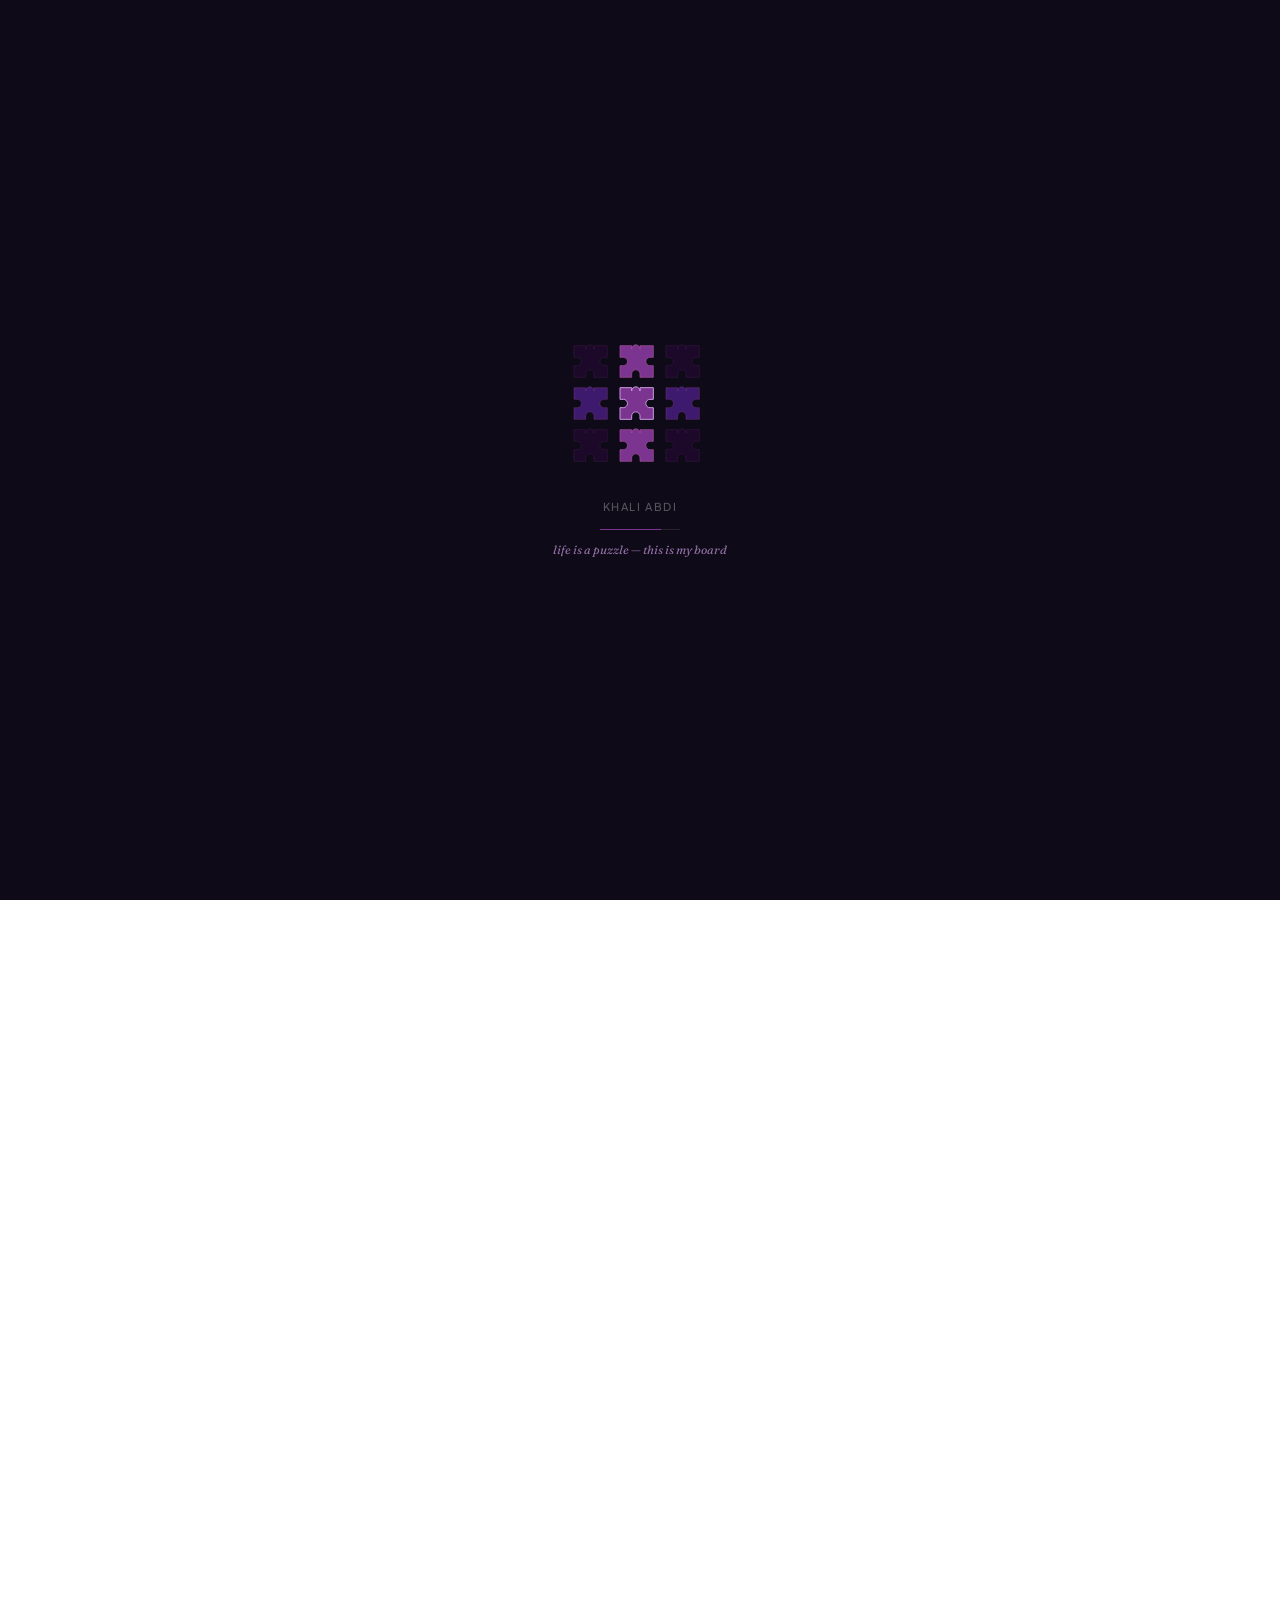
==== index.html @ a6e0e797 "Add site files" ====
<!DOCTYPE html>
<html lang="en">
<head>
  <meta charset="UTF-8" />
  <meta name="viewport" content="width=device-width, initial-scale=1.0" />
  <title>Khali Abdi — Human Factors Researcher</title>
  <meta name="description" content="Khali Abdi is a human factors researcher focused on accessibility and equity in health technology." />
  <link rel="preconnect" href="https://fonts.googleapis.com" />
  <link rel="preconnect" href="https://fonts.gstatic.com" crossorigin />
  <link rel="stylesheet" href="css/style.css" />
</head>
<body>

  <div id="loader">
    <div id="loader-pieces">
      <div class="lp" style="animation-delay:0.0s"><svg viewBox="0 0 52 48" fill="none"><path d="M2 2h14v4a5 5 0 0 1 10 0V2h16v14h-4a5 5 0 0 0 0 10h4v14H26v-4a5 5 0 0 0-10 0v4H2V26h4a5 5 0 0 0 0-10H2Z" fill="#1C0828" stroke="rgba(123,52,144,0.3)" stroke-width="0.8"/></svg></div>
      <div class="lp" style="animation-delay:0.1s"><svg viewBox="0 0 52 48" fill="none"><path d="M2 2h14v4a5 5 0 0 1 10 0V2h16v14h-4a5 5 0 0 0 0 10h4v14H26v-4a5 5 0 0 0-10 0v4H2V26h4a5 5 0 0 0 0-10H2Z" fill="#7B3490" stroke="#A855A0" stroke-width="0.8"/></svg></div>
      <div class="lp" style="animation-delay:0.2s"><svg viewBox="0 0 52 48" fill="none"><path d="M2 2h14v4a5 5 0 0 1 10 0V2h16v14h-4a5 5 0 0 0 0 10h4v14H26v-4a5 5 0 0 0-10 0v4H2V26h4a5 5 0 0 0 0-10H2Z" fill="#1C0828" stroke="rgba(123,52,144,0.3)" stroke-width="0.8"/></svg></div>
      <div class="lp" style="animation-delay:0.3s"><svg viewBox="0 0 52 48" fill="none"><path d="M2 2h14v4a5 5 0 0 1 10 0V2h16v14h-4a5 5 0 0 0 0 10h4v14H26v-4a5 5 0 0 0-10 0v4H2V26h4a5 5 0 0 0 0-10H2Z" fill="#3D1A6E" stroke="rgba(168,85,160,0.4)" stroke-width="0.8"/></svg></div>
      <div class="lp" style="animation-delay:0.4s"><svg viewBox="0 0 52 48" fill="none"><path d="M2 2h14v4a5 5 0 0 1 10 0V2h16v14h-4a5 5 0 0 0 0 10h4v14H26v-4a5 5 0 0 0-10 0v4H2V26h4a5 5 0 0 0 0-10H2Z" fill="#7B3490" stroke="#C89AE0" stroke-width="1.2"/></svg></div>
      <div class="lp" style="animation-delay:0.5s"><svg viewBox="0 0 52 48" fill="none"><path d="M2 2h14v4a5 5 0 0 1 10 0V2h16v14h-4a5 5 0 0 0 0 10h4v14H26v-4a5 5 0 0 0-10 0v4H2V26h4a5 5 0 0 0 0-10H2Z" fill="#3D1A6E" stroke="rgba(168,85,160,0.4)" stroke-width="0.8"/></svg></div>
      <div class="lp" style="animation-delay:0.6s"><svg viewBox="0 0 52 48" fill="none"><path d="M2 2h14v4a5 5 0 0 1 10 0V2h16v14h-4a5 5 0 0 0 0 10h4v14H26v-4a5 5 0 0 0-10 0v4H2V26h4a5 5 0 0 0 0-10H2Z" fill="#1C0828" stroke="rgba(123,52,144,0.3)" stroke-width="0.8"/></svg></div>
      <div class="lp" style="animation-delay:0.7s"><svg viewBox="0 0 52 48" fill="none"><path d="M2 2h14v4a5 5 0 0 1 10 0V2h16v14h-4a5 5 0 0 0 0 10h4v14H26v-4a5 5 0 0 0-10 0v4H2V26h4a5 5 0 0 0 0-10H2Z" fill="#7B3490" stroke="#A855A0" stroke-width="0.8"/></svg></div>
      <div class="lp" style="animation-delay:0.8s"><svg viewBox="0 0 52 48" fill="none"><path d="M2 2h14v4a5 5 0 0 1 10 0V2h16v14h-4a5 5 0 0 0 0 10h4v14H26v-4a5 5 0 0 0-10 0v4H2V26h4a5 5 0 0 0 0-10H2Z" fill="#1C0828" stroke="rgba(123,52,144,0.3)" stroke-width="0.8"/></svg></div>
    </div>
    <div id="loader-name">Khali Abdi</div>
    <div id="loader-bar-wrap"><div id="loader-bar"></div></div>
    <div id="loader-tagline">life is a puzzle — this is my board</div>
  </div>

  <div id="page-body">

    <header id="nav">
      <a href="#top" id="nav-name">Khali Abdi</a>
      <button id="nav-toggle" aria-label="Toggle menu" aria-expanded="false">Menu</button>
      <nav id="nav-links" aria-label="Main navigation">
        <a href="#work" class="nav-link">Work</a>
        <a href="#resume" class="nav-link">Resume</a>
        <a href="#contact" class="nav-link">Contact</a>
      </nav>
    </header>

    <section id="hero" aria-label="Introduction">
      <div id="hero-grid">
        <div id="hero-text">
          <h1 id="hero-title">Hi, I'm Khali.</h1>
          <p class="hero-bio">
            I want to make healthcare more accessible, and use that to change what's possible in someone's
            life. I'm fascinated by why technology built to help so often goes unused, and I want my
            research to shape policy so those solutions can actually reach everyone, no matter where they
            live, what they can read, or what they can afford.
          </p>
          <div id="hero-btns">
            <a href="#work" class="btn-primary">See my work</a>
            <a href="#contact" class="link-quiet">Get in touch</a>
          </div>
        </div>
        <div id="hero-headshot"><img src="assets/khali-headshot.jpg" alt="Khali Abdi headshot" /></div>
      </div>
    </section>

    <section id="work" aria-label="Selected work">
      <h2 class="work-heading">Selected work</h2>
      <p class="work-intro">Three projects that shaped how I think about designing for people under strain.</p>

      <div class="proj-list">

        <a href="case-studies/mea.html" class="proj-row">
          <p class="proj-role">Co-founder &amp; Product Lead</p>
          <h3 class="proj-title">Mea — peer support for postpartum mental health</h3>
          <p class="proj-sub">
            A digital platform pairing peer connection, emotion tracking, and a personalized care guide for
            postpartum parents. Selected for the University of Waterloo's Velocity Summer Incubator; the
            roadmap was shaped by 1,000+ survey views and 20+ interviews with healthcare experts and
            target users.
          </p>
          <div class="proj-tags">
            <span class="tag">Product strategy</span>
            <span class="tag">Customer discovery</span>
            <span class="tag">Digital health</span>
          </div>
        </a>

        <a href="case-studies/hydrogel.html" class="proj-row">
          <p class="proj-role">Final Year Capstone, University of Waterloo</p>
          <h3 class="proj-title">Oxygen-releasing hydrogel for diabetic wounds</h3>
          <p class="proj-sub">
            Designed and fabricated a hydrogel using thiolated gelatin and calcium peroxide to support
            diabetic wound healing. Optimized the formulation through iterative testing and pulse oximetry
            measurements, sustaining roughly 86% peak oxygen levels over several hours.
          </p>
          <div class="proj-tags">
            <span class="tag">Materials design</span>
            <span class="tag">Iterative testing</span>
            <span class="tag">Healthcare</span>
          </div>
        </a>

        <a href="case-studies/syde-548.html" class="proj-row">
          <p class="proj-role">SYDE 548, User Research Portfolio</p>
          <h3 class="proj-title">Redesigning course selection for cognitive load</h3>
          <p class="proj-sub">
            A research portfolio on UWaterloo's engineering course-selection process. Built proto-personas
            for neurodivergent and international students, ran love-letter/break-up-letter and journey-mapping
            sessions, and used heuristic evaluation to trace how a fragmented toolset overwhelms students
            during selection.
          </p>
          <div class="proj-tags">
            <span class="tag">Qualitative research</span>
            <span class="tag">Journey mapping</span>
            <span class="tag">Heuristic evaluation</span>
          </div>
        </a>

      </div>
    </section>

    <section id="resume" aria-label="Resume">
      <div class="resume-head">
        <h2 class="work-heading" style="margin-bottom:0">Resume</h2>
        <a href="assets/khadija-abdi-resume.pdf" class="btn-outline" target="_blank">Download PDF ↓</a>
      </div>

      <div class="resume-block">
        <p class="resume-block-label">Education</p>

        <div class="resume-entry">
          <div class="resume-row">
            <span class="resume-role">MS, Human-Environment Relations — Environmental Psychology and Human Factors</span>
            <span class="resume-dates">May 2028</span>
          </div>
          <p class="resume-org">Cornell University, Ithaca, NY</p>
          <ul class="resume-bullets">
            <li>Research focus: Equity in health sensor design (cross-skin-tone accuracy) and user trust in health technology
            <li>Relevant coursework: Human Factors & Inclusive Design, Applied Ergonomic Methods, Research Methods, AI Embodiment & Design, Quantitative Methods I</li>
          </ul>
        </div>

        <div class="resume-entry">
          <div class="resume-row">
            <span class="resume-role">BASc, Chemical Engineering, Honours, Co-operative Program</span>
            <span class="resume-dates">May 2025</span>
          </div>
          <p class="resume-org">University of Waterloo, Waterloo, ON</p>
          <ul class="resume-bullets">
            <li>Roy Duxbury Award for Leadership (2025); Chemical Engineering 4th Year Design Award (2025); Collective Movement Award for Community Leadership (2025); Engineering Society Leadership Excellence Award (2024)</li>
            <li>Relevant coursework: User Centered Design Methods, Process Data Analysis, Computer Literacy and Programming for Chemical Engineers</li>
          </ul>
        </div>
      </div>

      <div class="resume-block">
        <p class="resume-block-label">Experience</p>

        <div class="resume-entry">
          <div class="resume-row">
            <span class="resume-role">Research Fellow</span>
            <span class="resume-dates">Fall 2026 – Present</span>
          </div>
          <p class="resume-org">Health Design Innovation Lab (HDIL), Cornell University, Ithaca, NY</p>
        </div>

        <div class="resume-entry">
          <div class="resume-row">
            <span class="resume-role">User Experience Researcher</span>
            <span class="resume-dates">Aug 2025 – Present</span>
          </div>
          <p class="resume-org">Allshores Limited, Toronto, ON</p>
          <ul class="resume-bullets">
            <li>Mapped end-to-end workflows for 3 patient and provider audiences, uncovering 10+ pain points that informed feature prioritization for health-related services.</li>
            <li>Collaborated with Insights and Product teams to design and implement 5 feedback collection methods, strengthening alignment across stakeholders.</li>
            <li>Synthesized findings into 5 user personas and early Jobs To Be Done (JTBD) frameworks, delivering strategic insights that guided product roadmap decisions.</li>
          </ul>
        </div>

        <div class="resume-entry">
          <div class="resume-row">
            <span class="resume-role">Co-Founder &amp; Product Lead</span>
            <span class="resume-dates">Oct 2024 – Present</span>
          </div>
          <p class="resume-org">Mea (formerly Hera), Waterloo, ON</p>
          <ul class="resume-bullets">
            <li>Building a digital support platform that addresses postpartum mental health through peer connection, emotion tracking, and a personalized care guide.</li>
            <li>Selected for the University of Waterloo's Velocity Summer Incubator, receiving venture funding, mentorship, and dedicated product development support.</li>
            <li>Led customer discovery and product validation through 1,000+ survey views and 20+ interviews with healthcare experts and target users, refining the roadmap through strategic mentorship and early advisor engagement.</li>
          </ul>
        </div>

        <div class="resume-entry">
          <div class="resume-row">
            <span class="resume-role">Associate Product Management Intern</span>
            <span class="resume-dates">Jan 2024 – Aug 2024</span>
          </div>
          <p class="resume-org">The Argus Group, Hamilton, Bermuda</p>
          <ul class="resume-bullets">
            <li>Owned and conducted usability tests with 10 participants, extracting 12 actionable insights that improved the health benefits tool's navigation efficiency by reducing user navigation time by 20%.</li>
            <li>Designed an MVP roadmap, securing $100,000 in funding, streamlining the online booking process and consolidating practice sites.</li>
            <li>Enabled cross-regional executive decision-making by developing a Power BI dashboard visualizing customer insights for 6 user segments, reducing data retrieval time by 40%.</li>
            <li>Addressed customer concerns regarding rising insurance premiums by optimizing digital channels, increasing user satisfaction by 5% as measured by CSAT scores.</li>
          </ul>
        </div>

        <div class="resume-entry">
          <div class="resume-row">
            <span class="resume-role">Innovation Consultant Intern</span>
            <span class="resume-dates">Jan 2023 – Apr 2023</span>
          </div>
          <p class="resume-org">The Argus Group, Hamilton, Bermuda</p>
          <ul class="resume-bullets">
            <li>Conducted 20+ user interviews and 5 audience surveys to identify service lifecycle gaps, leading to an MVP that improved customer retention by 10%.</li>
            <li>Championed a digital tools audit to determine their role in shaping the comprehensive experience management capability; conducted 20+ interviews and evaluated 80+ tools.</li>
            <li>Demonstrated data triangulation by synthesizing surveys, interviews, and observations to analyze CSAT and NPS metrics, providing actionable insights to 35 stakeholders to inform planning for the next fiscal year.</li>
          </ul>
        </div>

        <div class="resume-entry">
          <div class="resume-row">
            <span class="resume-role">Software Engineering Research Assistant</span>
            <span class="resume-dates">May 2022 – Aug 2022</span>
          </div>
          <p class="resume-org">Healthcare Systems RA Inc., Waterloo, ON</p>
          <ul class="resume-bullets">
            <li>Developed 50+ UX/UI pages weekly in Figma, accelerating project kickoff timelines by 15% by incorporating real-time user feedback.</li>
            <li>Created the frontend of CCUS Connect using ReactJS, enabling Canadian industry leaders to track carbon emissions, which supported funding applications for sustainable tax credits.</li>
            <li>Conducted market research on 15+ high-emission companies, shaping a prioritized feature list that increased platform adoption rates by 20%.</li>
          </ul>
        </div>
      </div>

      <div class="resume-block">
        <p class="resume-block-label">Leadership</p>

        <div class="resume-entry">
          <div class="resume-row">
            <span class="resume-role">President</span>
            <span class="resume-dates">Apr 2022 – Jun 2025</span>
          </div>
          <p class="resume-org">National Society of Black Engineers, UWaterloo Chapter, Waterloo, ON</p>
          <ul class="resume-bullets">
            <li>Led chapter mentorship and tutoring initiatives, providing academic support to first and second-year engineering students and partnering with STEMpowered and local high schools to tutor Grade 11 and 12 students in STEM subjects.</li>
            <li>Managed a cross-functional team of 11 executives, growing chapter membership by 30% and strengthening strategic presence within the engineering faculty.</li>
            <li>Secured over $15,000 in sponsorships with industry partners like Google, Bloomberg, NASDAQ, and McKinsey to create events that benefited both the company and chapter objectives.</li>
          </ul>
        </div>
      </div>

      <div class="resume-block" style="margin-bottom:0">
        <p class="resume-block-label">Projects</p>

        <div class="resume-entry">
          <div class="resume-row">
            <span class="resume-role">Oxygen-Releasing Hydrogel for Diabetic Wounds — Final Year Capstone</span>
            <span class="resume-dates">Apr 2025</span>
          </div>
          <ul class="resume-bullets">
            <li>Designed and fabricated an oxygen-releasing hydrogel for diabetic wound healing using thiolated gelatin and calcium peroxide.</li>
            <li>Optimized formulation through iterative testing and pulse oximetry measurements, achieving ~86% peak oxygen levels sustained over several hours.</li>
          </ul>
        </div>

        <div class="resume-entry">
          <div class="resume-row">
            <span class="resume-role">Ava — Recipient, $8,000 Product Scholarship</span>
            <span class="resume-dates">Nov 2023</span>
          </div>
          <ul class="resume-bullets">
            <li>Led the design and development of Ava, a productivity assistant tackling burnout in demanding academic programs, with a functional prototype showcased in presentations and PRDs.</li>
            <li>Conducted 15+ interviews and analyzed 50+ surveys to validate features and refine the design strategy for students.</li>
          </ul>
        </div>
      </div>
    </section>

    <section id="life" aria-label="Beyond work">
      <p class="work-heading" style="margin-bottom:4px">Beyond work</p>
      <p class="work-intro">A few stops from the 6 countries so far, on the way to 15 before 30.</p>
      <div id="life-strip">
        <div class="life-photo"><img src="assets/travel-1.jpg" alt="Travel photo" /></div>
        <div class="life-photo"><img src="assets/travel-2.jpg" alt="Travel photo" /></div>
        <div class="life-photo"><img src="assets/travel-3.jpg" alt="Travel photo" /></div>
        <div class="life-photo"><img src="assets/travel-4.jpg" alt="Travel photo" /></div>
        <div class="life-photo"><img src="assets/travel-5.jpg" alt="Travel photo" /></div>
      </div>
    </section>

    <footer id="contact" aria-label="Contact">
      <div class="contact-inner">
        <h2 class="contact-heading">Open to human factors research and engineering roles.</h2>
        <div class="contact-links">
          <a href="mailto:ka585@cornell.edu" class="contact-link">ka585@cornell.edu</a>
          <a href="https://linkedin.com/in/khaliabdi" class="contact-link" target="_blank" rel="noopener">LinkedIn</a>
          <a href="assets/khadija-abdi-resume.pdf" class="contact-link" target="_blank">Resume</a>
        </div>
        <p class="contact-sub">Cornell MS Human-Environment Relations, Fall 2026.</p>
      </div>
    </footer>

  </div><!-- /#page-body -->

  <script src="js/main.js"></script>
</body>
</html>
---- css/style.css ----
/* ============================================================
   KHALI ABDI — PORTFOLIO
   style.css
   ============================================================ */

@import url('https://fonts.googleapis.com/css2?family=Fraunces:opsz,wght@9..144,400;9..144,500;9..144,600&family=Plus+Jakarta+Sans:wght@400;500;600&display=swap');

:root {
  --white:      #FFFFFF;
  --bg-soft:    #FAFAFA;
  --ink:        #161116;
  --ink-muted:  #5A5560;
  --ink-faint:  #948E9C;
  --plum:       #7B3490;
  --line:       #E8E2ED;

  --serif: 'Fraunces', Georgia, serif;
  --sans:  'Plus Jakarta Sans', system-ui, sans-serif;

  --ease: cubic-bezier(0.22, 1, 0.36, 1);
}

*, *::before, *::after {
  box-sizing: border-box;
  margin: 0;
  padding: 0;
}

html {
  scroll-behavior: smooth;
}

body {
  font-family: var(--sans);
  background: var(--white);
  color: var(--ink);
  -webkit-font-smoothing: antialiased;
}

a {
  text-decoration: none;
  color: inherit;
}

:focus-visible {
  outline: 2px solid var(--plum);
  outline-offset: 3px;
}

/* ── NAV ─────────────────────────────────────────────────── */
#nav {
  display: flex;
  align-items: center;
  justify-content: space-between;
  max-width: 900px;
  margin: 0 auto;
  padding: 32px 32px 0;
}

#nav-name {
  font-family: var(--serif);
  font-size: 17px;
  font-weight: 500;
  color: var(--ink);
}

#nav-links {
  display: flex;
  gap: 28px;
}

#nav-toggle {
  display: none;
  background: none;
  border: none;
  font-family: var(--sans);
  font-size: 13px;
  color: var(--ink);
  cursor: pointer;
}

.nav-link {
  font-size: 13px;
  color: var(--ink-muted);
  padding-bottom: 3px;
  border-bottom: 1px solid transparent;
  transition: color 0.15s, border-color 0.15s;
}

.nav-link:hover,
.nav-link.active {
  color: var(--ink);
  border-color: var(--plum);
}

/* ── HERO ────────────────────────────────────────────────── */
#hero {
  max-width: 1000px;
  margin: 0 auto;
  padding: 96px 32px 88px;
}

#hero-grid {
  display: grid;
  grid-template-columns: 1.3fr 0.9fr;
  gap: 48px;
  align-items: center;
}

#hero-headshot {
  aspect-ratio: 4 / 5;
  border-radius: 6px;
  overflow: hidden;
  background: var(--bg-soft);
  border: 1px solid var(--line);
}

#hero-headshot img {
  width: 100%;
  height: 100%;
  object-fit: cover;
  display: block;
}

@media (max-width: 780px) {
  #hero-grid {
    grid-template-columns: 1fr;
  }
  #hero-headshot {
    max-width: 260px;
    order: -1;
  }
}

#hero-title {
  font-family: var(--serif);
  font-weight: 500;
  font-size: clamp(34px, 5vw, 52px);
  line-height: 1.18;
  letter-spacing: -0.01em;
  max-width: 620px;
  margin-bottom: 28px;
}

.hero-bio {
  font-size: 16px;
  line-height: 1.75;
  color: var(--ink-muted);
  max-width: 560px;
  margin-bottom: 20px;
}

.hero-bio:last-of-type {
  margin-bottom: 32px;
}

#hero-btns {
  display: flex;
  gap: 24px;
  align-items: center;
}

.btn-primary {
  display: inline-flex;
  align-items: center;
  font-size: 14px;
  font-weight: 500;
  color: var(--white);
  background: var(--plum);
  padding: 11px 22px;
  border-radius: 3px;
  transition: background 0.15s;
}

.btn-primary:hover {
  background: #632875;
}

.link-quiet {
  font-size: 14px;
  color: var(--ink-muted);
  border-bottom: 1px solid var(--line);
  padding-bottom: 2px;
  transition: color 0.15s, border-color 0.15s;
}

.link-quiet:hover {
  color: var(--plum);
  border-color: var(--plum);
}

.btn-outline {
  display: inline-flex;
  align-items: center;
  gap: 8px;
  font-size: 13px;
  font-weight: 500;
  color: var(--plum);
  border: 1px solid var(--plum);
  padding: 9px 18px;
  border-radius: 3px;
  transition: background 0.15s, color 0.15s;
}

.btn-outline:hover {
  background: var(--plum);
  color: var(--white);
}

/* ── WORK ────────────────────────────────────────────────── */
#work {
  max-width: 900px;
  margin: 0 auto;
  padding: 0 32px 96px;
}

.work-heading {
  font-family: var(--serif);
  font-size: 22px;
  font-weight: 500;
  color: var(--ink);
  margin-bottom: 8px;
}

.work-intro {
  font-size: 14px;
  color: var(--ink-muted);
  max-width: 480px;
  margin-bottom: 40px;
  line-height: 1.6;
}

.proj-list {
  display: flex;
  flex-direction: column;
  border-top: 1px solid var(--line);
}

.proj-row {
  display: block;
  padding: 32px 0;
  border-bottom: 1px solid var(--line);
  transition: background 0.15s;
}

.proj-row:hover .proj-title {
  color: var(--plum);
}

.proj-role {
  font-size: 12px;
  color: var(--ink-faint);
  margin-bottom: 6px;
}

.proj-title {
  font-family: var(--serif);
  font-size: 21px;
  font-weight: 500;
  color: var(--ink);
  line-height: 1.3;
  margin-bottom: 10px;
  transition: color 0.15s;
  max-width: 620px;
}

.proj-sub {
  font-size: 14px;
  color: var(--ink-muted);
  line-height: 1.7;
  max-width: 600px;
  margin-bottom: 14px;
}

.proj-tags {
  display: flex;
  gap: 8px;
  flex-wrap: wrap;
}

.tag {
  font-size: 11.5px;
  padding: 3px 10px;
  border-radius: 20px;
  border: 1px solid var(--line);
  color: var(--ink-muted);
}

/* ── RESUME ──────────────────────────────────────────────── */
#resume {
  max-width: 900px;
  margin: 0 auto;
  padding: 0 32px 96px;
}

.resume-head {
  display: flex;
  align-items: baseline;
  justify-content: space-between;
  flex-wrap: wrap;
  gap: 16px;
  border-top: 1px solid var(--line);
  padding-top: 32px;
  margin-bottom: 40px;
}

.resume-block {
  margin-bottom: 40px;
}

.resume-block-label {
  font-size: 12px;
  font-weight: 600;
  letter-spacing: 0.06em;
  text-transform: uppercase;
  color: var(--plum);
  margin-bottom: 20px;
}

.resume-entry {
  padding-bottom: 22px;
  margin-bottom: 22px;
  border-bottom: 1px solid var(--line);
}

.resume-entry:last-child {
  border-bottom: none;
  margin-bottom: 0;
  padding-bottom: 0;
}

.resume-row {
  display: flex;
  justify-content: space-between;
  align-items: baseline;
  flex-wrap: wrap;
  gap: 6px 16px;
  margin-bottom: 4px;
}

.resume-role {
  font-family: var(--serif);
  font-size: 16.5px;
  font-weight: 500;
  color: var(--ink);
}

.resume-org {
  font-size: 13.5px;
  color: var(--ink-muted);
}

.resume-dates {
  font-size: 12.5px;
  color: var(--ink-faint);
  white-space: nowrap;
}

.resume-bullets {
  list-style: none;
  margin-top: 10px;
}

.resume-bullets li {
  font-size: 13.5px;
  line-height: 1.65;
  color: var(--ink-muted);
  padding-left: 14px;
  position: relative;
  margin-bottom: 6px;
}

.resume-bullets li::before {
  content: '–';
  position: absolute;
  left: 0;
  color: var(--ink-faint);
}

/* ── CASE STUDY ──────────────────────────────────────────── */
#cs-hero {
  max-width: 760px;
  margin: 0 auto;
  padding: 72px 32px 48px;
}

.cs-back {
  display: inline-block;
  font-size: 13px;
  color: var(--ink-muted);
  margin-bottom: 32px;
  border-bottom: 1px solid var(--line);
  padding-bottom: 2px;
  transition: color 0.15s, border-color 0.15s;
}

.cs-back:hover {
  color: var(--plum);
  border-color: var(--plum);
}

.cs-eyebrow {
  font-size: 13px;
  color: var(--ink-faint);
  margin-bottom: 14px;
}

.cs-title {
  font-family: var(--serif);
  font-weight: 500;
  font-size: clamp(28px, 4.5vw, 42px);
  line-height: 1.2;
  letter-spacing: -0.01em;
  margin-bottom: 20px;
}

.cs-lead {
  font-size: 16px;
  line-height: 1.75;
  color: var(--ink-muted);
  max-width: 600px;
  margin-bottom: 36px;
}

.cs-meta-row {
  display: grid;
  grid-template-columns: repeat(auto-fit, minmax(140px, 1fr));
  gap: 20px;
  border-top: 1px solid var(--line);
  border-bottom: 1px solid var(--line);
  padding: 20px 0;
}

.cs-meta-k {
  font-size: 11px;
  color: var(--ink-faint);
  text-transform: uppercase;
  letter-spacing: 0.06em;
  margin-bottom: 6px;
}

.cs-meta-v {
  font-size: 13.5px;
  color: var(--ink);
}

#cs-body {
  max-width: 760px;
  margin: 0 auto;
  padding: 0 32px 96px;
}

.cs-section {
  padding: 40px 0;
  border-bottom: 1px solid var(--line);
}

.cs-section:last-child {
  border-bottom: none;
}

.cs-section-k {
  font-size: 12px;
  font-weight: 600;
  letter-spacing: 0.06em;
  text-transform: uppercase;
  color: var(--plum);
  margin-bottom: 12px;
}

.cs-section-h {
  font-family: var(--serif);
  font-size: 20px;
  font-weight: 500;
  color: var(--ink);
  margin-bottom: 14px;
  max-width: 560px;
}

.cs-section-p {
  font-size: 14.5px;
  line-height: 1.8;
  color: var(--ink-muted);
  max-width: 600px;
  margin-bottom: 14px;
}

.cs-callout {
  font-family: var(--serif);
  font-style: italic;
  font-size: 15px;
  color: var(--plum);
  max-width: 560px;
  line-height: 1.6;
  margin-top: 8px;
}

.cs-personas {
  display: grid;
  grid-template-columns: repeat(auto-fit, minmax(220px, 1fr));
  gap: 20px;
  margin-top: 16px;
}

.cs-persona-card {
  border: 1px solid var(--line);
  border-radius: 4px;
  padding: 20px;
}

.cs-persona-name {
  font-family: var(--serif);
  font-size: 15px;
  font-weight: 500;
  color: var(--ink);
  margin-bottom: 4px;
}

.cs-persona-role {
  font-size: 12px;
  color: var(--ink-faint);
  margin-bottom: 10px;
}

.cs-persona-list {
  list-style: none;
}

.cs-persona-list li {
  font-size: 13px;
  line-height: 1.6;
  color: var(--ink-muted);
  padding-left: 12px;
  position: relative;
  margin-bottom: 5px;
}

.cs-persona-list li::before {
  content: '–';
  position: absolute;
  left: 0;
  color: var(--ink-faint);
}

.cs-theme-table {
  width: 100%;
  border-collapse: collapse;
  margin-top: 12px;
  font-size: 13px;
}

.cs-theme-table th {
  text-align: left;
  font-size: 11px;
  text-transform: uppercase;
  letter-spacing: 0.05em;
  color: var(--ink-faint);
  padding: 8px 12px 8px 0;
  border-bottom: 1px solid var(--line);
}

.cs-theme-table td {
  padding: 10px 12px 10px 0;
  border-bottom: 1px solid var(--line);
  color: var(--ink-muted);
  vertical-align: top;
}

.cs-theme-table td:first-child {
  color: var(--ink);
  font-weight: 500;
  white-space: nowrap;
}

.cs-gallery {
  display: grid;
  grid-template-columns: repeat(auto-fit, minmax(200px, 1fr));
  gap: 16px;
  margin-top: 16px;
}

.cs-section-split {
  display: grid;
  grid-template-columns: 1.3fr 1fr;
  gap: 32px;
  align-items: center;
}

.cs-split-photo {
  aspect-ratio: 4 / 3;
}

@media (max-width: 640px) {
  .cs-section-split {
    grid-template-columns: 1fr;
  }
}

.cs-photo {
  aspect-ratio: 4 / 3;
  border-radius: 4px;
  overflow: hidden;
  background: var(--bg-soft);
  border: 1px solid var(--line);
}

.cs-photo img {
  width: 100%;
  height: 100%;
  object-fit: cover;
  display: block;
}

.cs-downloads {
  display: flex;
  gap: 14px;
  flex-wrap: wrap;
  margin-top: 16px;
}

.cs-mockups {
  display: flex;
  align-items: flex-end;
  gap: 32px;
  flex-wrap: wrap;
  margin-top: 20px;
}

.device-laptop {
  width: 340px;
  max-width: 100%;
}

.device-laptop .screen {
  aspect-ratio: 16 / 10;
  background: var(--bg-soft);
  border: 6px solid #2A2530;
  border-bottom: none;
  border-radius: 8px 8px 0 0;
  overflow: hidden;
}

.device-laptop .base {
  height: 10px;
  background: #3A3440;
  border-radius: 0 0 6px 6px;
}

.device-phone {
  width: 150px;
  max-width: 40%;
}

.device-phone .screen {
  aspect-ratio: 9 / 19.5;
  background: var(--bg-soft);
  border: 6px solid #2A2530;
  border-radius: 22px;
  overflow: hidden;
}

.device-laptop .screen img,
.device-phone .screen img {
  width: 100%;
  height: 100%;
  object-fit: cover;
  display: block;
}

@media (max-width: 640px) {
  #cs-hero {
    padding: 56px 20px 40px;
  }
  #cs-body {
    padding: 0 20px 64px;
  }
}

/* ── BEYOND WORK (photo strip) ──────────────────────────── */
#life {
  max-width: 900px;
  margin: 0 auto;
  padding: 0 32px 96px;
}

#life-strip {
  display: flex;
  gap: 14px;
  overflow-x: auto;
  scroll-snap-type: x mandatory;
  margin-top: 24px;
  padding-bottom: 4px;
}

.life-photo {
  flex: 0 0 auto;
  width: 220px;
  aspect-ratio: 3 / 4;
  border-radius: 4px;
  overflow: hidden;
  background: var(--bg-soft);
  border: 1px solid var(--line);
  scroll-snap-align: start;
}

.life-photo img {
  width: 100%;
  height: 100%;
  object-fit: cover;
  display: block;
}

@media (max-width: 640px) {
  #life {
    padding: 0 20px 64px;
  }
  .life-photo {
    width: 160px;
  }
}

/* ── CONTACT ─────────────────────────────────────────────── */
#contact {
  border-top: 1px solid var(--line);
  background: var(--bg-soft);
}

.contact-inner {
  max-width: 900px;
  margin: 0 auto;
  padding: 72px 32px;
}

.contact-heading {
  font-family: var(--serif);
  font-size: clamp(24px, 3.5vw, 34px);
  font-weight: 500;
  color: var(--ink);
  line-height: 1.3;
  max-width: 520px;
  margin-bottom: 28px;
}

.contact-links {
  display: flex;
  gap: 24px;
  flex-wrap: wrap;
  margin-bottom: 24px;
}

.contact-link {
  font-size: 14px;
  font-weight: 500;
  color: var(--plum);
  border-bottom: 1px solid var(--line);
  padding-bottom: 2px;
  transition: border-color 0.15s;
}

.contact-link:hover {
  border-color: var(--plum);
}

.contact-sub {
  font-size: 13px;
  color: var(--ink-muted);
  line-height: 1.7;
}

/* ── RESPONSIVE ──────────────────────────────────────────── */
@media (max-width: 640px) {
  #nav {
    padding: 24px 20px 0;
  }

  #nav-toggle {
    display: block;
  }

  #nav-links {
    display: none;
    position: absolute;
    top: 60px;
    right: 20px;
    background: var(--white);
    border: 1px solid var(--line);
    border-radius: 4px;
    padding: 12px 20px;
    flex-direction: column;
    gap: 14px;
    z-index: 10;
  }

  #nav-links.open {
    display: flex;
  }

  #hero {
    padding: 64px 20px 64px;
  }

  #work {
    padding: 0 20px 64px;
  }

  .contact-inner {
    padding: 56px 20px;
  }

  .contact-links {
    flex-direction: column;
    gap: 14px;
  }
}

@media (prefers-reduced-motion: reduce) {
  *, *::before, *::after {
    transition-duration: 0.01ms !important;
  }
}

/* ============================================================
   LOADER (simple static puzzle grid — matches the v2 intro)
   ============================================================ */
#loader {
  position: fixed;
  inset: 0;
  z-index: 200;
  background: #0F0A18;
  display: flex;
  flex-direction: column;
  align-items: center;
  justify-content: center;
  transition: opacity 0.8s ease;
}

#loader-pieces {
  display: grid;
  grid-template-columns: repeat(3, 44px);
  grid-template-rows: repeat(3, 40px);
  gap: 2px;
  margin-bottom: 32px;
}

.lp {
  border-radius: 3px;
  opacity: 0;
  animation: pieceIn 0.4s ease forwards;
}

.lp svg {
  width: 100%;
  height: 100%;
  display: block;
}

@keyframes pieceIn {
  from { opacity: 0; transform: scale(0.7); }
  to   { opacity: 1; transform: scale(1); }
}

#loader-name {
  font-family: var(--sans);
  font-size: 11px;
  font-weight: 500;
  letter-spacing: 0.14em;
  text-transform: uppercase;
  color: rgba(255, 255, 255, 0.3);
  margin-bottom: 16px;
}

#loader-bar-wrap {
  width: 80px;
  height: 1px;
  background: rgba(255, 255, 255, 0.1);
  margin-bottom: 12px;
}

#loader-bar {
  height: 1px;
  width: 0%;
  background: var(--plum);
  transition: width 0.08s linear;
}

#loader-tagline {
  font-family: var(--serif);
  font-style: italic;
  font-size: 12px;
  color: rgba(200, 154, 224, 0.7);
  opacity: 0;
  transition: opacity 0.5s ease;
}

#page-body {
  opacity: 0;
  pointer-events: none;
  transition: opacity 0.6s ease;
}

#page-body.visible {
  opacity: 1;
  pointer-events: all;
}
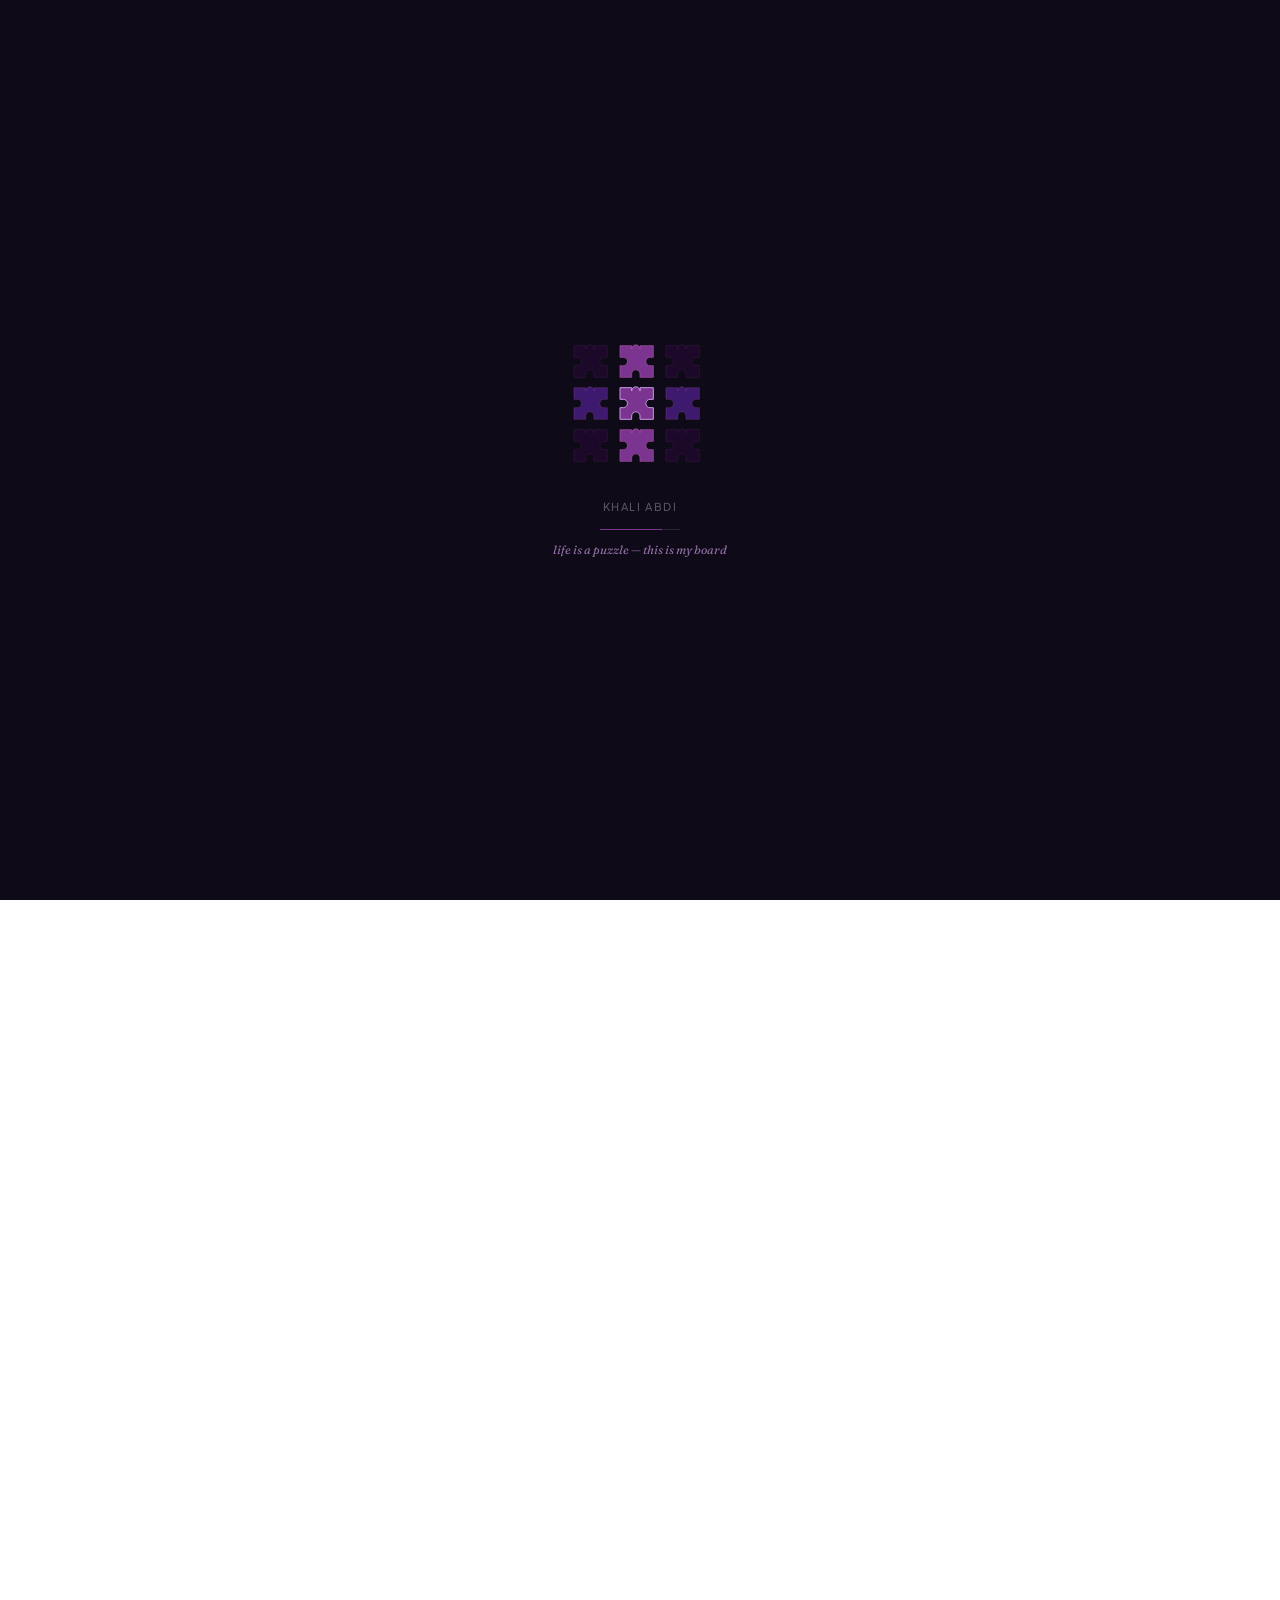
==== commit 892f5001: "Update index.html" ====
--- a/index.html
+++ b/index.html
@@ -158,6 +158,9 @@
             <span class="resume-dates">Fall 2026 – Present</span>
           </div>
           <p class="resume-org">Health Design Innovation Lab (HDIL), Cornell University, Ithaca, NY</p>
+          <ul class="resume-bullets">
+            <li>Recently joined the HDIL, a multidisciplinary lab in the Dept. of Design & Environmental Analysis researching how healthcare environment design and management can improve health outcomes and well-being.</li>
+          </ul>
         </div>
 
         <div class="resume-entry">
@@ -176,11 +179,11 @@
         <div class="resume-entry">
           <div class="resume-row">
             <span class="resume-role">Co-Founder &amp; Product Lead</span>
-            <span class="resume-dates">Oct 2024 – Present</span>
+            <span class="resume-dates">Oct 2024 – June 2026</span>
           </div>
           <p class="resume-org">Mea (formerly Hera), Waterloo, ON</p>
           <ul class="resume-bullets">
-            <li>Building a digital support platform that addresses postpartum mental health through peer connection, emotion tracking, and a personalized care guide.</li>
+            <li>Built a digital support platform that addresses postpartum mental health through peer connection, emotion tracking, and a personalized care guide.</li>
             <li>Selected for the University of Waterloo's Velocity Summer Incubator, receiving venture funding, mentorship, and dedicated product development support.</li>
             <li>Led customer discovery and product validation through 1,000+ survey views and 20+ interviews with healthcare experts and target users, refining the roadmap through strategic mentorship and early advisor engagement.</li>
           </ul>
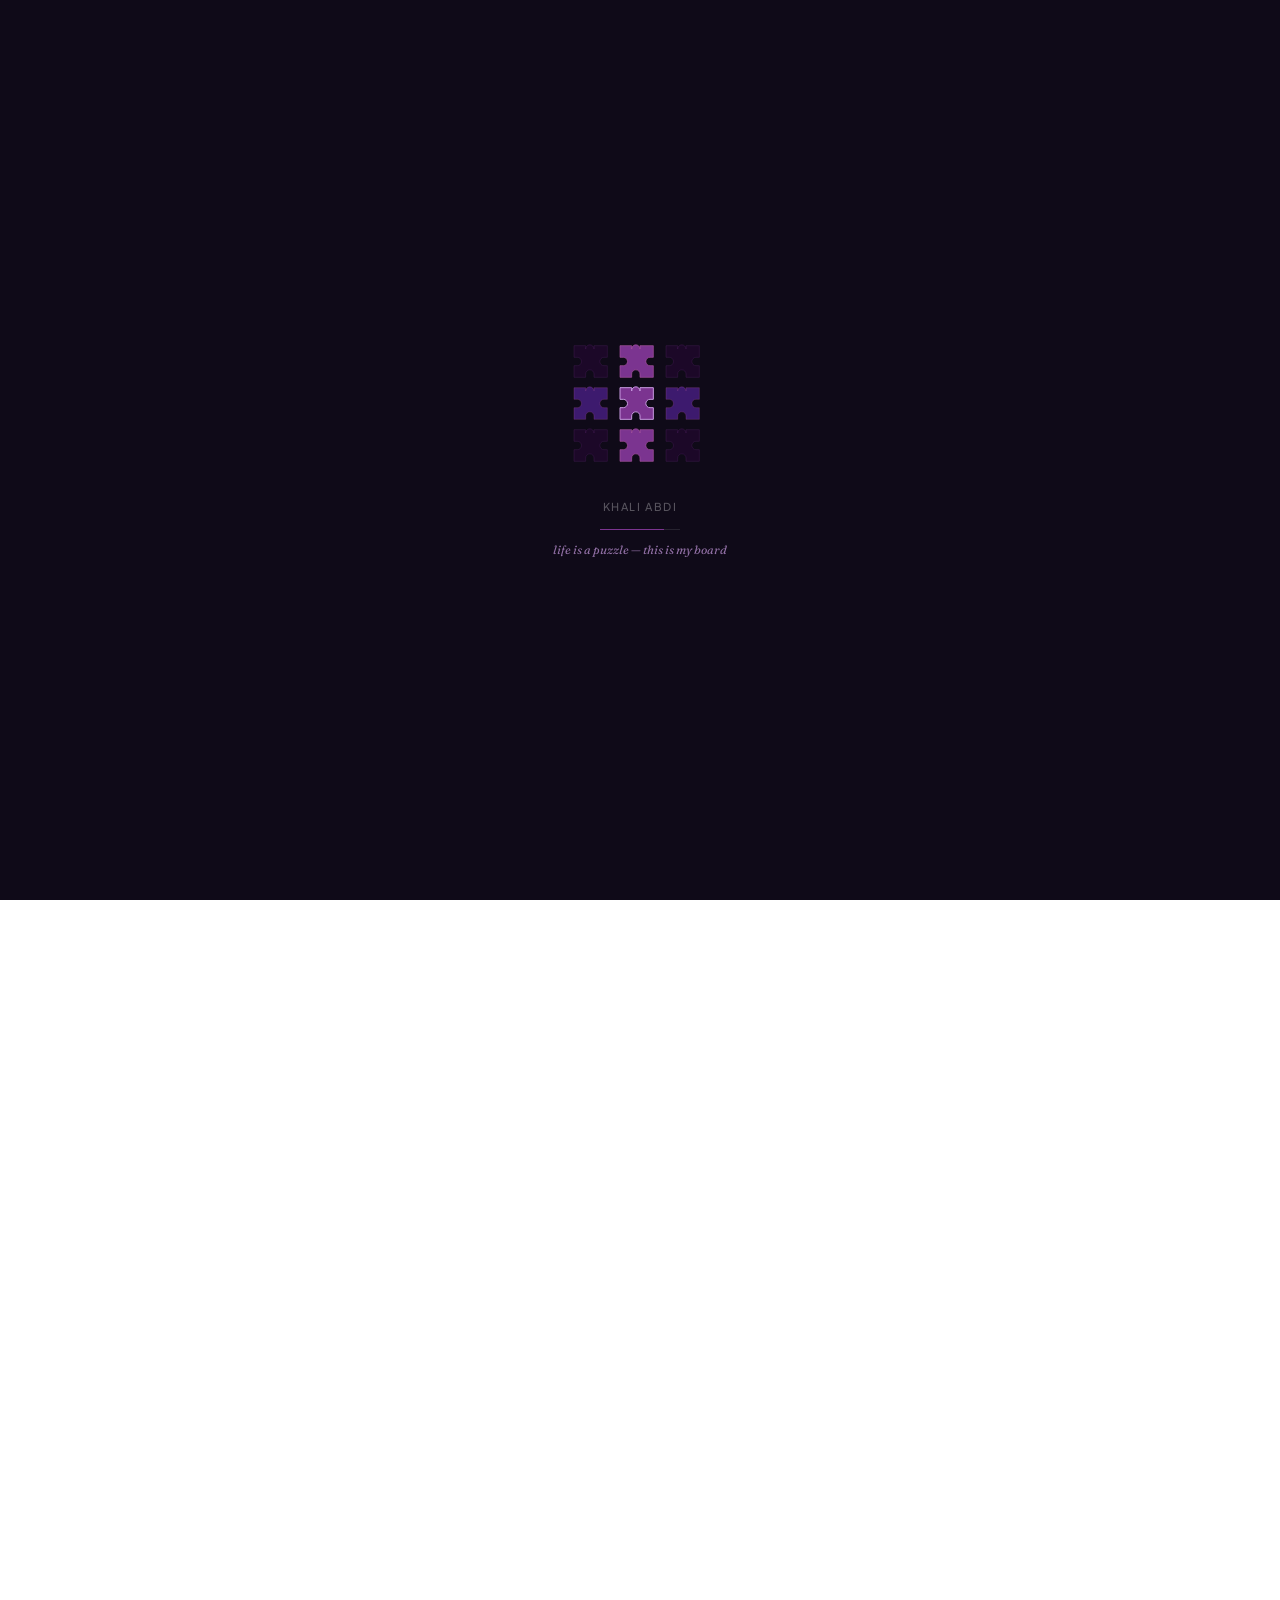
==== commit 7a4749fc: "Update index.html" ====
--- a/index.html
+++ b/index.html
@@ -155,7 +155,7 @@
         <div class="resume-entry">
           <div class="resume-row">
             <span class="resume-role">Research Fellow</span>
-            <span class="resume-dates">Fall 2026 – Present</span>
+            <span class="resume-dates">August 2026 – Present</span>
           </div>
           <p class="resume-org">Health Design Innovation Lab (HDIL), Cornell University, Ithaca, NY</p>
           <ul class="resume-bullets">
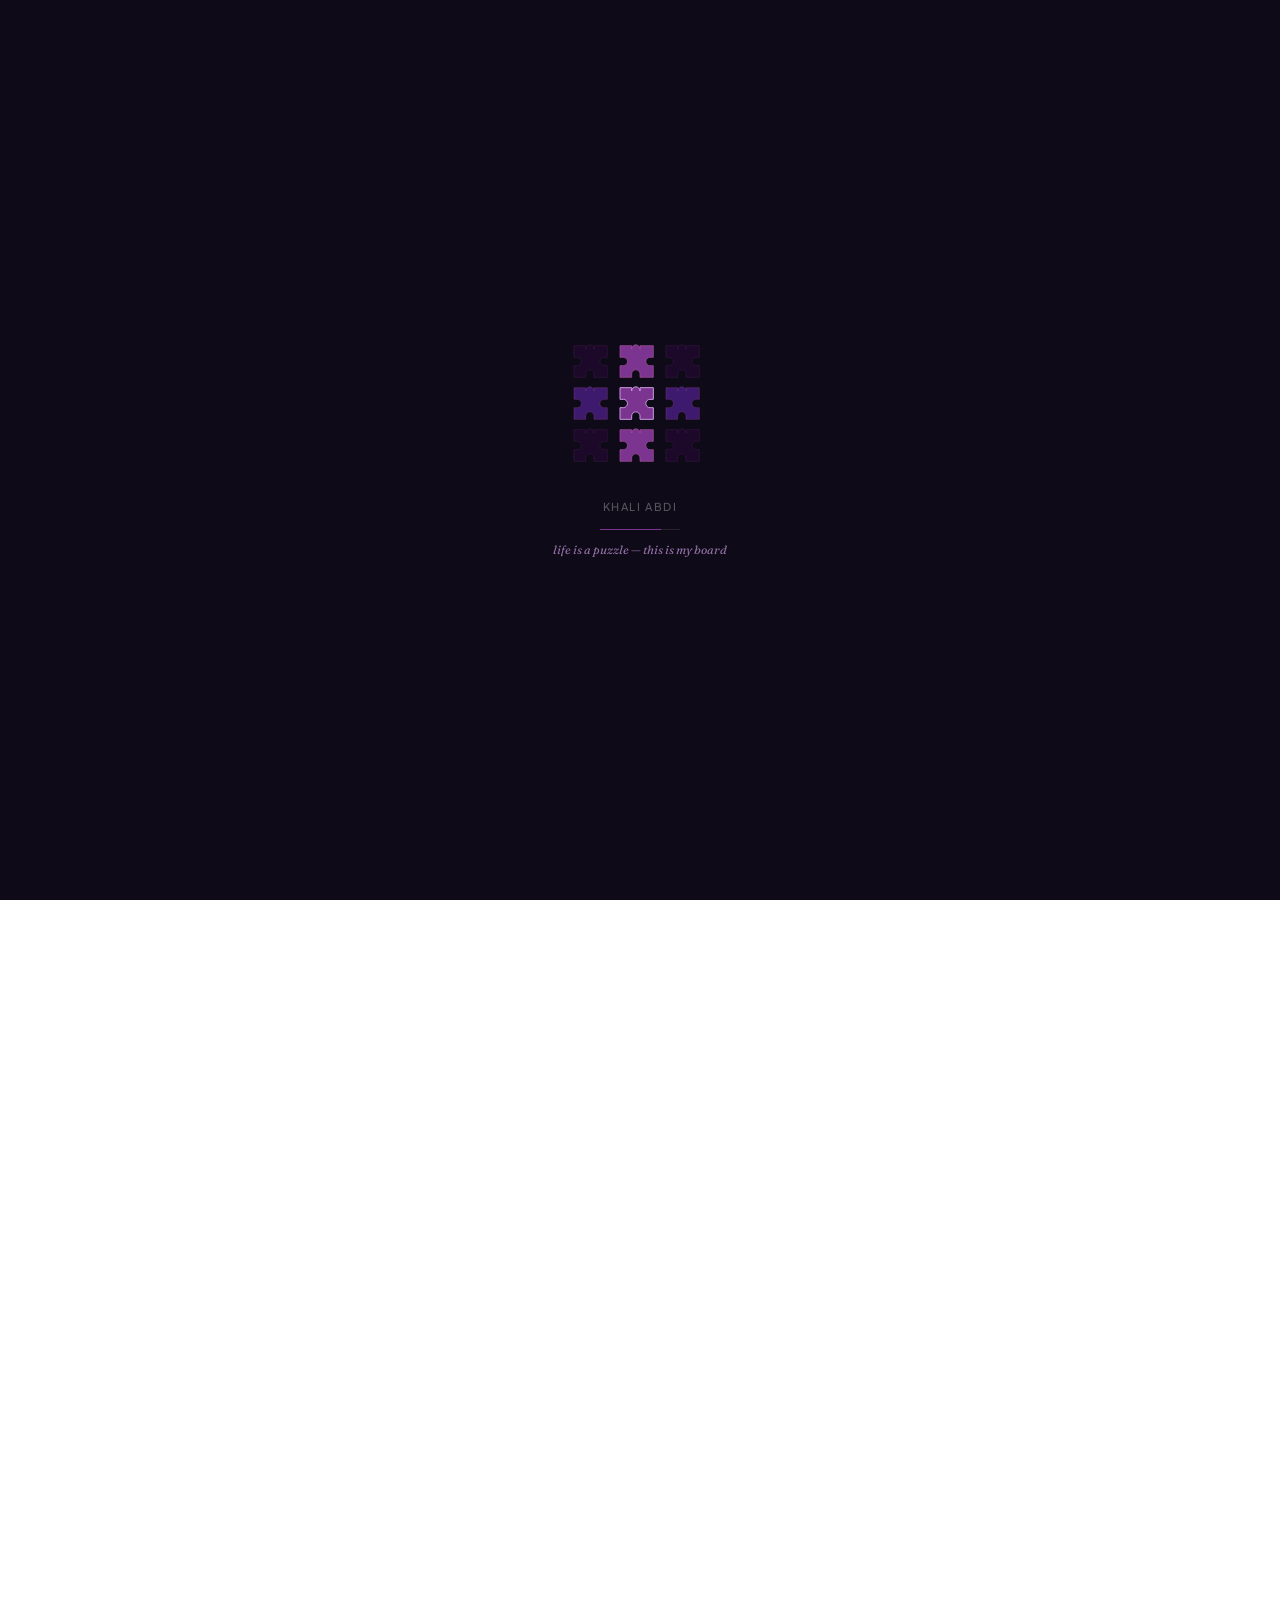
==== commit cd5fa80d: "Update index.html" ====
--- a/index.html
+++ b/index.html
@@ -291,7 +291,7 @@
         <h2 class="contact-heading">Open to human factors research and engineering roles.</h2>
         <div class="contact-links">
           <a href="mailto:ka585@cornell.edu" class="contact-link">ka585@cornell.edu</a>
-          <a href="https://linkedin.com/in/khaliabdi" class="contact-link" target="_blank" rel="noopener">LinkedIn</a>
+          <a href="https://www.linkedin.com/in/khali-abdi/" class="contact-link" target="_blank" rel="noopener">LinkedIn</a>
           <a href="assets/khadija-abdi-resume.pdf" class="contact-link" target="_blank">Resume</a>
         </div>
         <p class="contact-sub">Cornell MS Human-Environment Relations, Fall 2026.</p>
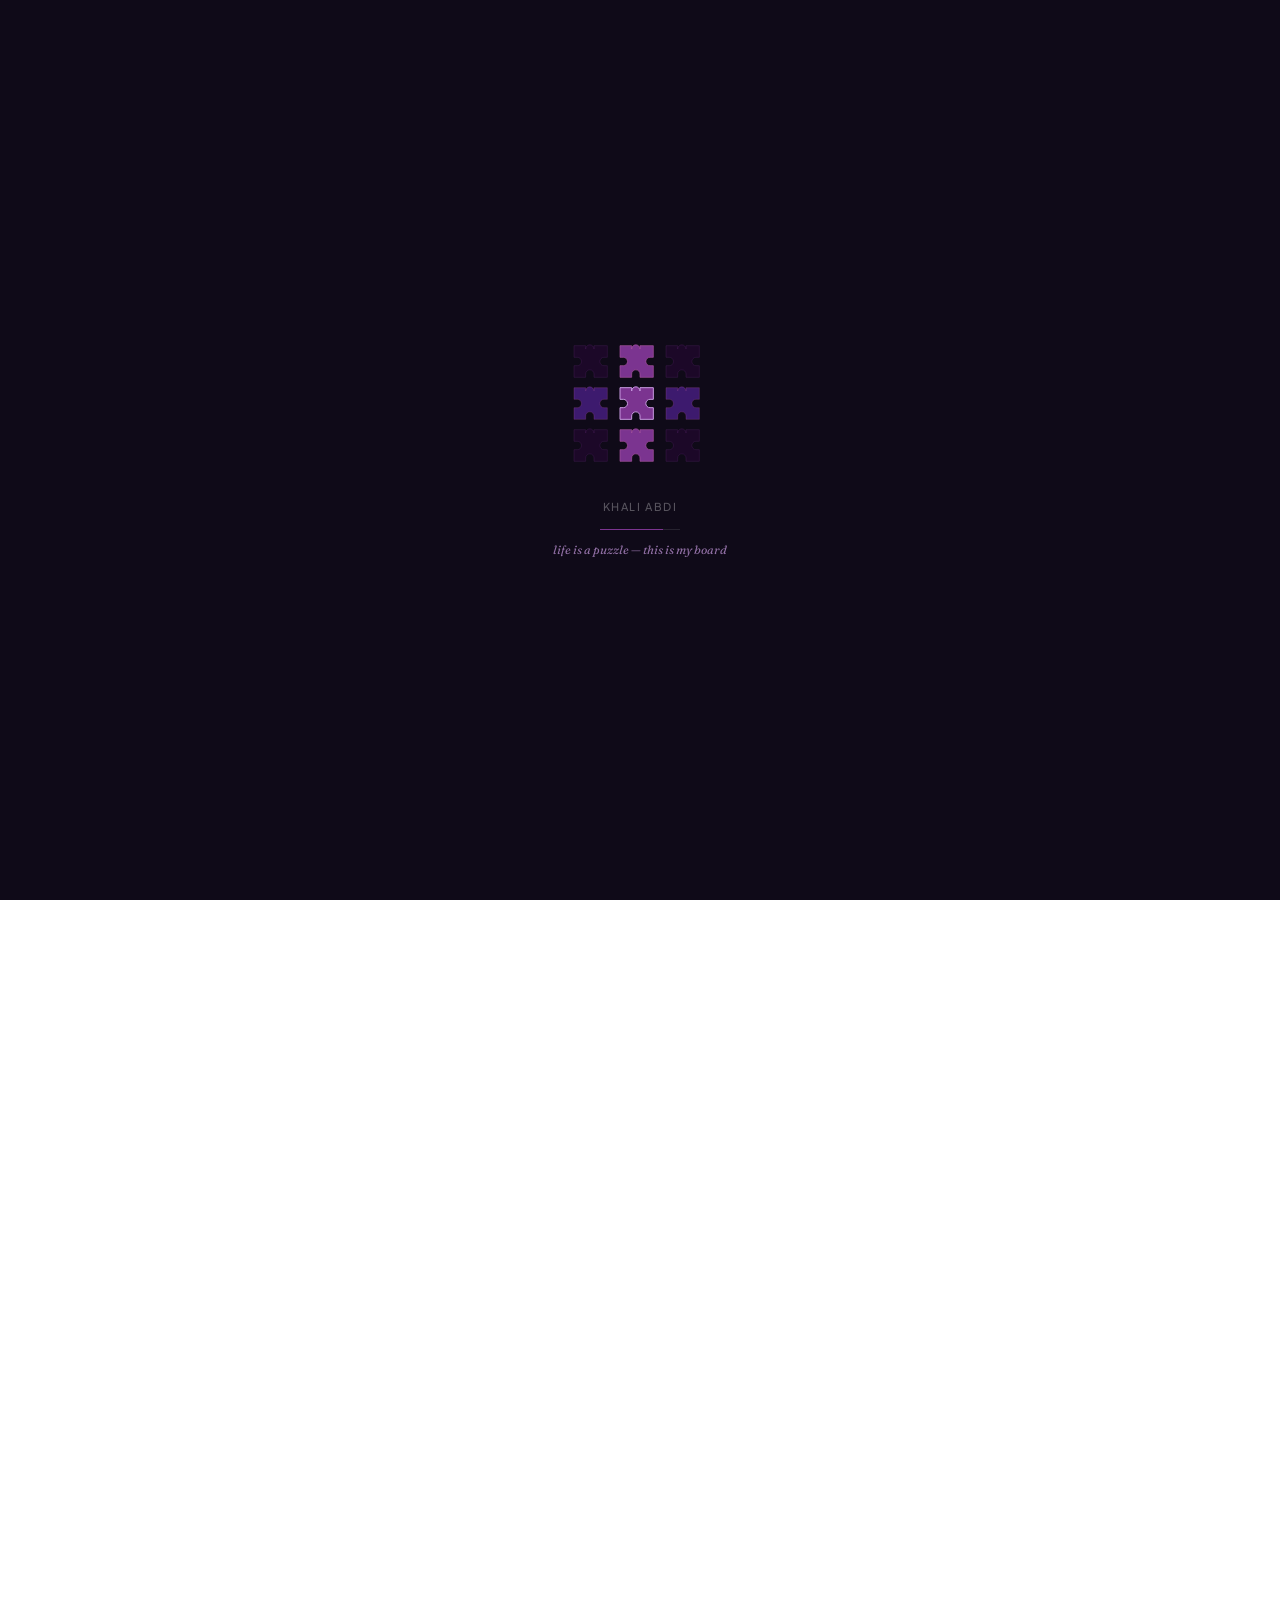
==== commit 4d8f5b15: "Update index.html" ====
--- a/index.html
+++ b/index.html
@@ -154,12 +154,12 @@
 
         <div class="resume-entry">
           <div class="resume-row">
-            <span class="resume-role">Research Fellow</span>
-            <span class="resume-dates">August 2026 – Present</span>
-          </div>
-          <p class="resume-org">Health Design Innovation Lab (HDIL), Cornell University, Ithaca, NY</p>
-          <ul class="resume-bullets">
-            <li>Recently joined the HDIL, a multidisciplinary lab in the Dept. of Design & Environmental Analysis researching how healthcare environment design and management can improve health outcomes and well-being.</li>
+            <span class="resume-role">Graduate Research Assistant</span>
+            <span class="resume-dates">September 2026 – Present</span>
+          </div>
+          <p class="resume-org">Design + Augmented Intelligence Lab (DAIL), Cornell University, Ithaca, NY</p>
+          <ul class="resume-bullets">
+            <li>Joined DAIL to research how older adults navigate and respond to built and virtual environments using AR/VR and biometric sensing.</li>
           </ul>
         </div>
 
